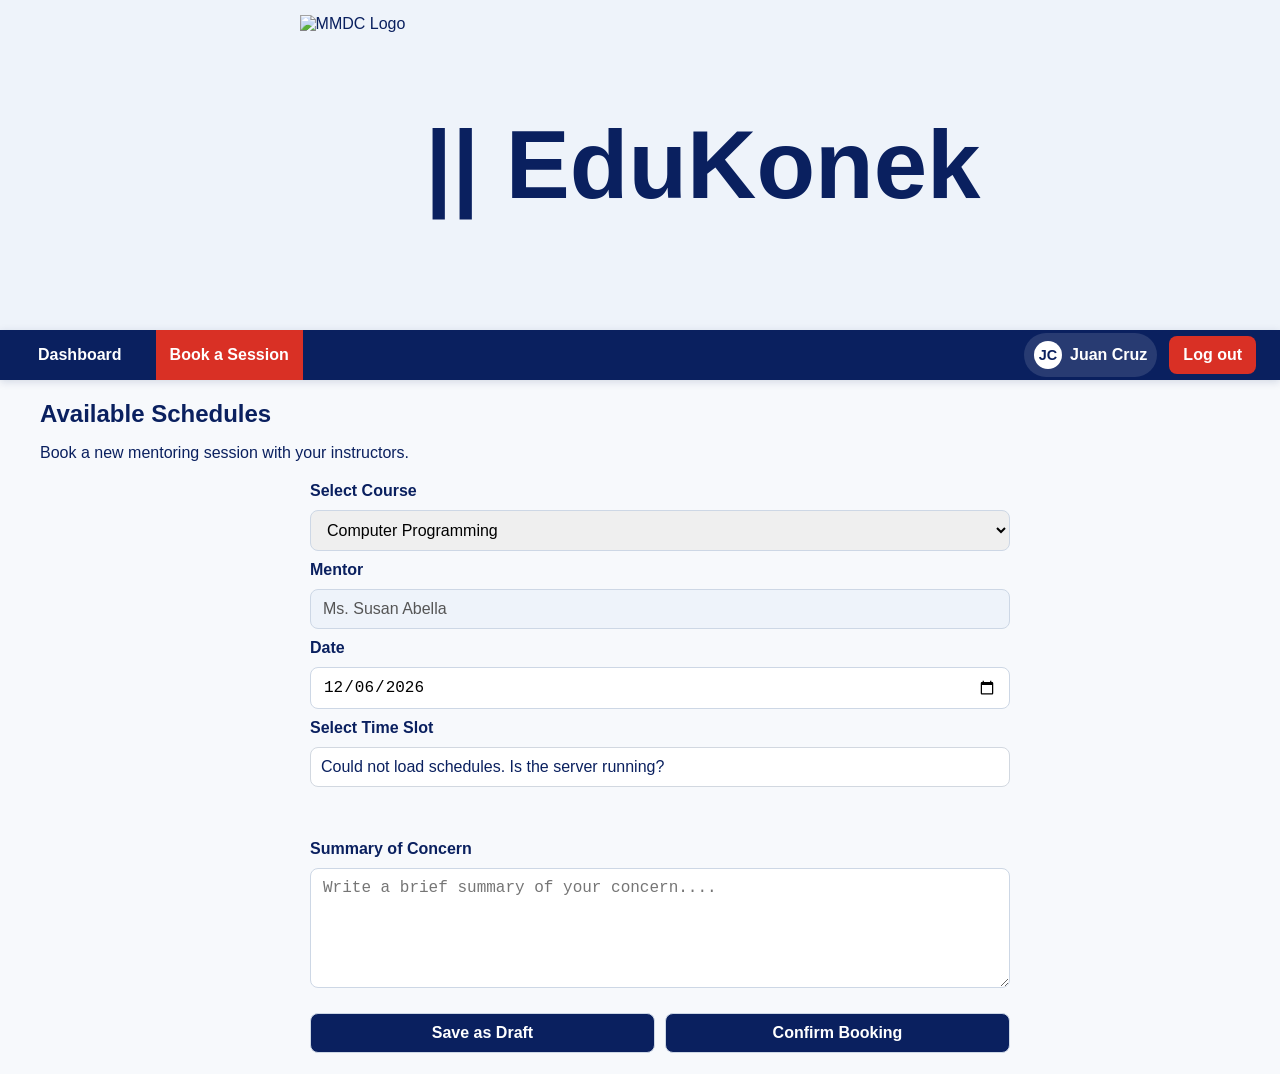
==== booking.html @ 04b3f44e "Add files via upload" ====
<!DOCTYPE html>
    <html lang="en">

    <head>
        <meta charset="UTF-8">
        <meta name="viewport" content="width=device-width, initial-scale=1.0">
        <link rel="stylesheet" href="style.css">
        <title>MMDC || EduKonek - Book a Session</title>
    </head>

    <body>
        <header>
            <div class="header-section">
                <img src="https://media.mmdc.com.ph/MMDC%20Social%20Media%20Logo" alt="MMDC Logo">
                <h1>|| EduKonek</h1>
            </div>
        </header>

        <nav class="navbar">
            <a href="student.html">Dashboard</a>
            <a href="booking.html" class="active">Book a Session</a>

            <div class="nav-right">
                <div class="user-badge">
                    <div class="user-icon">JC</div>
                    Juan Cruz
                </div>
                <a href="index.html">Log out</a>
            </div>
        </nav>

        <main>
            <section class="booking-section">
                <h2>Available Schedules</h2>
                <p>Book a new mentoring session with your instructors.</p>
            
                <form class="booking-form">      
                    <label for="course-select">Select Course</label>
                    <select id="course-select" name="course" onchange="updateMentorName()">
                        <option value="Computer Programming">Computer Programming</option>
                        <option value="Web Systems and Technology">Web Systems and Technology</option>
                        <option value="Life and Works of Rizal">Life and Works of Rizal</option>
                    </select>

                    <label for="mentor-field">Mentor</label>
                    <input type="text" id="mentor-field" class="mentor-input" value="Ms. Susan Abella" readonly>

                    <label for="booking-date">Date</label>
                    <input type="date" id="booking-date" value="2026-09-01">

                    <label>Select Time Slot</label>
                    <div class="schedule-container">
                        <div class="schedule-row booked">
                            <label><input type="checkbox" disabled> 9:00 AM - 9:15 AM</label>
                            <span class="status-text">Booked</span>
                        </div>
                        <div class="schedule-row available active-slot">
                            <label><input type="checkbox"> 1:30 PM - 1:45 PM</label>
                            <span class="status-text">Available</span>
                        </div>
                        <div class="schedule-row booked">
                            <label><input type="checkbox" disabled> 8:00 PM - 8:15 PM</label>
                            <span class="status-text">Booked</span>
                        </div>
                    </div>
                    <br>

                    <label for="concern-summary">Summary of Concern</label>
                    <textarea id="concern-summary" placeholder="Write a brief summary of your concern...."></textarea>

                    <div class="form-actions">
                        <button type="button" class="btn-secondary">Save as Draft</button>
                        <button type="submit" class="btn-primary">Confirm Booking</button>
                    </div>
                </form>
            </section>
        </main>

        <script src="booking.js"></script>
    </body>
    </html>
---- style.css ----
* {
    box-sizing: border-box;
}

body {
    margin: 0;
    font-family: Arial, sans-serif;
    background-color: #f7f9fc;
    color: #0a205f;
}

main {
    margin: 20px;
}

.content {
    padding: 0 24px 24px;
}

.header-section {
    display: flex;
    align-items: center;
    justify-content: center;
    background-color: #eef3fa;
    padding: 15px;
    text-align: center;
}

.header-section img,
.logo {
    width: auto;
    height: 300px;
    object-fit: contain;
    display: block;
}

.header-section h1 {
    font-size: 6rem;
    margin-left: 20px;
    color: #0a205f;
    margin-bottom: 25;
}

/* --- NAVBAR changes from here --- */
.navbar {
    display: flex;
    align-items: center;
    justify-content: space-between;
    gap: 20px;
    background: #0a205f;
    padding: 0 24px;
    box-shadow: 0 2px 8px rgba(10, 32, 95, 0.15);
    flex-wrap: wrap;
}

.navbar a {
    color: #ffffff;
    text-decoration: none;
    font-weight: 600;
    padding: 16px 14px;
    display: inline-block;
    transition: background-color 0.2s ease;
}

.navbar a:hover,
.navbar a.active {
    background-color: #d93025;
}

.nav-right {
    display: flex;
    align-items: center;
    gap: 12px;
    margin-left: auto;
}

.nav-right a[href="index.html"] {
    background-color: #d93025;
    color: #ffffff;
    padding: 10px 14px;
    border-radius: 8px;
    font-weight: 700;
}

.nav-right a[href="index.html"]:hover {
    background-color: #b3261e;
}

.user-badge {
    display: flex;
    align-items: center;
    gap: 8px;
    color: #ffffff;
    font-weight: 600;
    padding: 8px 10px;
    border-radius: 999px;
    background: rgba(255, 255, 255, 0.12);
}

.user-icon {
    width: 28px;
    height: 28px;
    border-radius: 50%;
    background: #ffffff;
    color: #0a205f;
    display: flex;
    align-items: center;
    justify-content: center;
    font-weight: 700;
    font-size: 0.9rem;
}
/* --- to here NAVBAR changes --- */

/* --- from here BODY WIDTH changes --- */
section {
    width: 100%;
    margin: 20px auto;
    max-width: 1500px;
}

.booking-section {
    margin: 20px;
}
/* --- to here BODY WIDTH changes --- */

section h2 {
    margin-bottom: 12px;
    color: #0a205f;
}

/* --- from here LOGIN changes --- */
.login-box {
    max-width: 700px;
    margin: 20px auto;
    padding: 24px;
    border: 1px solid #cdd7e5;
    border-radius: 12px;
    background-color: #ffffff;
    box-shadow: 0 4px 12px rgba(10, 32, 95, 0.1);
}

.header-container {
    display: flex;
    align-items: center;
    justify-content: center;
    gap: 16px;
    text-align: center;
}
/* ---  MMDC LOGO size changes --- */
.header-container .logo {
    height: 150px;
}

.header-title {
    margin: 0;
    font-size: 2.5rem;
}

.input {
    max-width: 500px;
    margin: 20px auto 0;
}

.input p {
    display: flex;
    align-items: center;
    gap: 6px;
    margin: 0 0 14px;
}

.input input {
    width: min(100%, 360px);
    padding: 10px 12px;
    border: 1px solid #cdd7e5;
    border-radius: 8px;
    font-size: 1rem;
}

.button-grp {
    display: flex;
    justify-content: center;
    gap: 10px;
    flex-wrap: wrap;
    margin-top: 20px;
}
/* --- to here LOGIN changes --- */


/* --- BOOKING FORM here (position changes) --- */
form {
    display: flex;
    flex-direction: column;
    gap: 10px;
    max-width: 700px;
    margin: 20px auto;
}

form label {
    font-weight: 600;
    color: #0a205f;
}

form input,
form select,
form textarea,
form button {
    width: 100%;
    padding: 10px 12px;
    font-size: 1rem;
    border: 1px solid #cdd7e5;
    border-radius: 8px;
}

form textarea {
    resize: vertical;
    min-height: 120px;
}

button {
    display: inline-block;
    width: fit-content;
    min-width: 140px;
    padding: 10px 18px;
    background-color: #0a205f;
    color: white;
    font-weight: 600;
    border: 1px solid #0a205f;
    border-radius: 8px;
    cursor: pointer;
    transition: background-color 0.2s ease;
}

button:hover {
    background-color: #143d96;
}

.quick-actions {
    display: flex;
    gap: 12px;
    flex-wrap: wrap;
    margin-top: 10px;
}

/* My Courses and Dashboard Boxes */
.dashboard-container,
.course-container {
    display: flex;
    justify-content: center;
    gap: 15px;
    flex-direction: row;
}

.course {
    border: 1px solid lightblue;
    border-radius: 12px;
    height: 110px;
    width: 400px;
    font-family: sans-serif;
    text-align: center;
    color: white;
    background-color: rgb(5, 0, 105);
    padding: 20px;
    box-sizing: border-box;

    display: flex;
    flex-direction: column;
    justify-content: center;
    align-items: center;
}

/* made adjustments to each course */
#WST-course:hover,
#LWR-course:hover,
#CP-course:hover{
    color: gray
}

.course h4 {
    margin: 0;
    font-size: 18px;
}

.course p {
    margin: 5px 0 0;
    font-size: 13px;
}

table {
    width: 100%;
    font-size: 1.1rem;
    border-collapse: collapse;
    margin-top: 10px;
    background-color: #f3f8ff;
    table-layout: fixed;
}

th {
    background-color: #dfeeff;
    color: #0a205f;
}

th,
td {
    padding: 12px 16px;
    text-align: left;
    border: 1px solid #d2d8e0;
}
/* --- Jabez Anthony: My Bookings & Available Schedules Section Styling --- */

.schedule-container {
    border: 1px solid #d2d8e0;
    border-radius: 8px;
    padding: 10px;
    background: #fff;
    margin-bottom: 15px;
}

.schedule-row {
    display: flex;
    justify-content: space-between;
    align-items: center;
    padding: 8px 10px;
    border-bottom: 1px solid #eee;
}

.schedule-row:last-child {
    border-bottom: none;
}

.schedule-row.booked {
    color: #888;
}

.schedule-row.available {
    color: #0a205f;
    font-weight: bold;
}

.schedule-row.active-slot {
    border: 1px solid #0a205f;
    border-radius: 4px;
    background-color: #f8fafe;
}

.mentor-input {
    background-color: #eef3fa;
    color: #555;
}

.form-actions {
    display: flex;
    gap: 10px;
    margin-top: 15px;
}

/* added my course description styling */ 
/* Course Description */
.course-description {
    margin-top: 20px;
    padding: 7px;
    width: min(1200px, 100%);

    background-color: #dfeeff;
    color: #0a205f;

    border-radius: 10px;
    font-family: sans-serif;
}

.course-description h4 {
    margin-bottom: 5px;
}

.course-description p {
    margin-top: 0;
}


/*Styling for possible Signup*/
.input {
    max-width: 650px;
    margin: 20px auto 0;
    font-size: 1.2rem;
}

.input p {
    display: flex;
    align-items: center;
    justify-content: center;
    gap: 6px;
    margin: 0 0 18px;
}

.input span {
    display: inline-block;
    width: 160px;
}

.input input {
    width: 360px;
    padding: 12px 14px;
    font-size: 1.1rem;
    border: 1px solid #cdd7e5;
    border-radius: 8px;
}

/*Added for the possible Signup*/
.input select {
    width: 360px;
    padding: 12px 14px;
    font-size: 1.1rem;
    border: 1px solid #cdd7e5;
    border-radius: 8px;
}

.input input[type="radio"] {
    width: auto;
    padding: 0;
}

.input .gender-options {
    width: 360px;
    text-align: left;
}
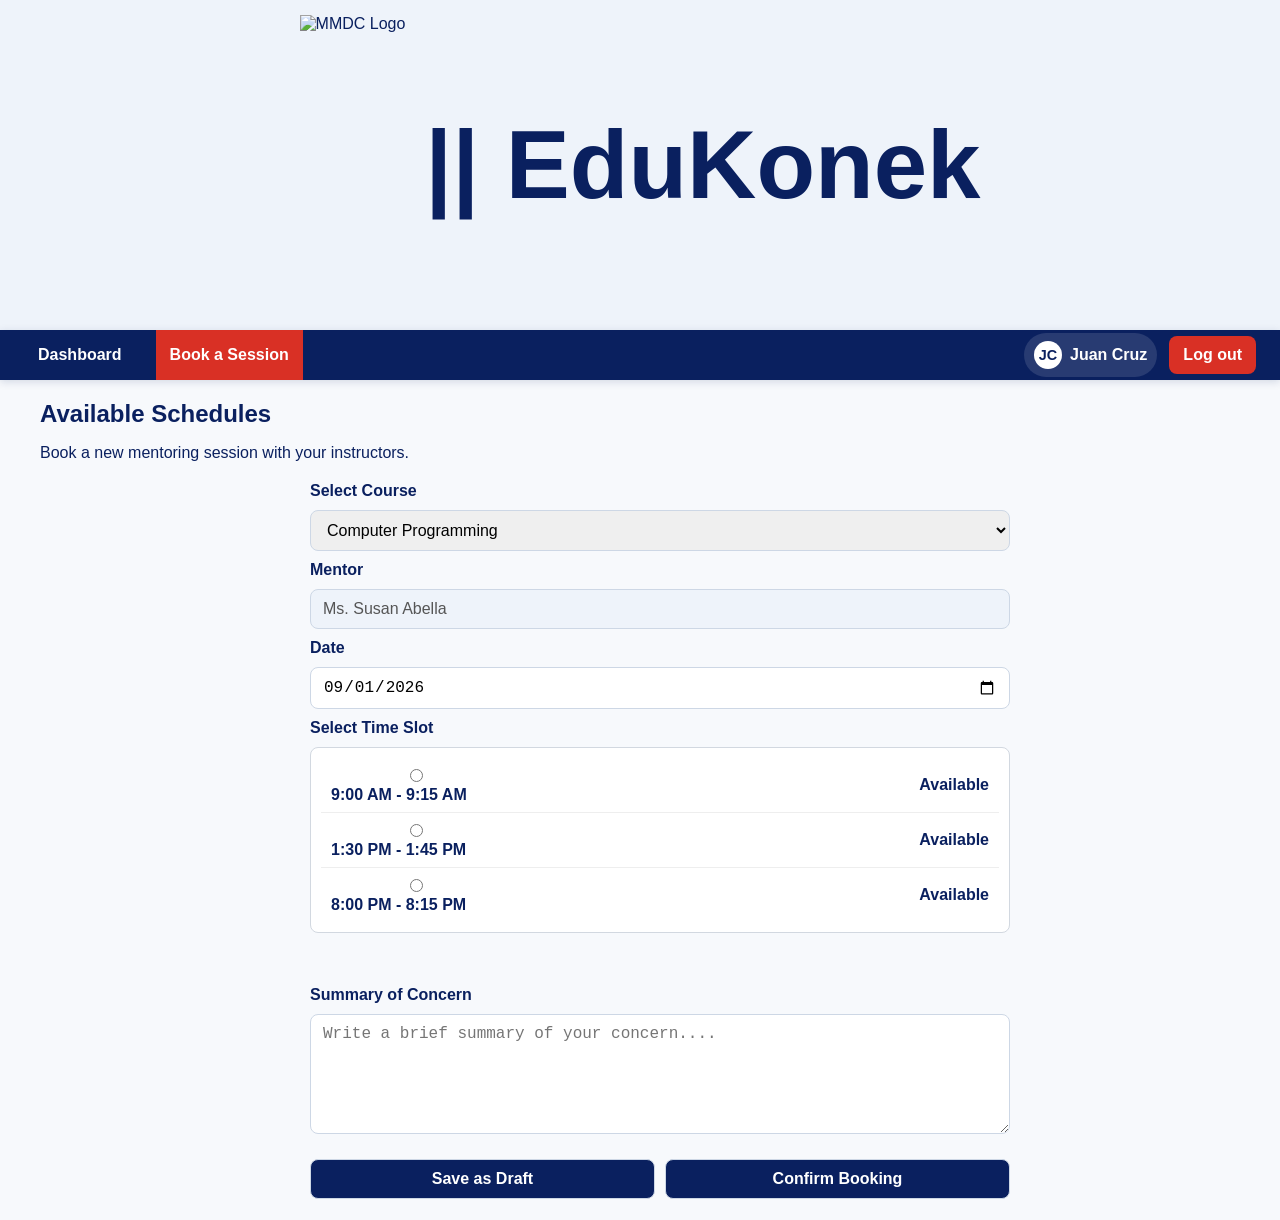
==== commit 4bc96e57: "draft draft" ====
--- a/booking.html
+++ b/booking.html
@@ -34,7 +34,7 @@
                 <h2>Available Schedules</h2>
                 <p>Book a new mentoring session with your instructors.</p>
             
-                <form class="booking-form">      
+                <form class="booking-form">
                     <label for="course-select">Select Course</label>
                     <select id="course-select" name="course" onchange="updateMentorName()">
                         <option value="Computer Programming">Computer Programming</option>
@@ -46,21 +46,21 @@
                     <input type="text" id="mentor-field" class="mentor-input" value="Ms. Susan Abella" readonly>
 
                     <label for="booking-date">Date</label>
-                    <input type="date" id="booking-date" value="2026-09-01">
+                    <input type="date" id="booking-date" value="2026-09-01" required>
 
                     <label>Select Time Slot</label>
                     <div class="schedule-container">
-                        <div class="schedule-row booked">
-                            <label><input type="checkbox" disabled> 9:00 AM - 9:15 AM</label>
-                            <span class="status-text">Booked</span>
-                        </div>
-                        <div class="schedule-row available active-slot">
-                            <label><input type="checkbox"> 1:30 PM - 1:45 PM</label>
+                        <div class="schedule-row available">
+                            <label><input type="radio" name="time-slot" value="9:00 AM - 9:15 AM" required> 9:00 AM - 9:15 AM</label>
                             <span class="status-text">Available</span>
                         </div>
-                        <div class="schedule-row booked">
-                            <label><input type="checkbox" disabled> 8:00 PM - 8:15 PM</label>
-                            <span class="status-text">Booked</span>
+                        <div class="schedule-row available">
+                            <label><input type="radio" name="time-slot" value="1:30 PM - 1:45 PM"> 1:30 PM - 1:45 PM</label>
+                            <span class="status-text">Available</span>
+                        </div>
+                        <div class="schedule-row available">
+                            <label><input type="radio" name="time-slot" value="8:00 PM - 8:15 PM"> 8:00 PM - 8:15 PM</label>
+                            <span class="status-text">Available</span>
                         </div>
                     </div>
                     <br>
--- a/style.css
+++ b/style.css
@@ -305,6 +305,7 @@
     text-align: left;
     border: 1px solid #d2d8e0;
 }
+
 /* --- Jabez Anthony: My Bookings & Available Schedules Section Styling --- */
 
 .schedule-container {
@@ -374,51 +375,3 @@
 .course-description p {
     margin-top: 0;
 }
-
-
-/*Styling for possible Signup*/
-.input {
-    max-width: 650px;
-    margin: 20px auto 0;
-    font-size: 1.2rem;
-}
-
-.input p {
-    display: flex;
-    align-items: center;
-    justify-content: center;
-    gap: 6px;
-    margin: 0 0 18px;
-}
-
-.input span {
-    display: inline-block;
-    width: 160px;
-}
-
-.input input {
-    width: 360px;
-    padding: 12px 14px;
-    font-size: 1.1rem;
-    border: 1px solid #cdd7e5;
-    border-radius: 8px;
-}
-
-/*Added for the possible Signup*/
-.input select {
-    width: 360px;
-    padding: 12px 14px;
-    font-size: 1.1rem;
-    border: 1px solid #cdd7e5;
-    border-radius: 8px;
-}
-
-.input input[type="radio"] {
-    width: auto;
-    padding: 0;
-}
-
-.input .gender-options {
-    width: 360px;
-    text-align: left;
-}
